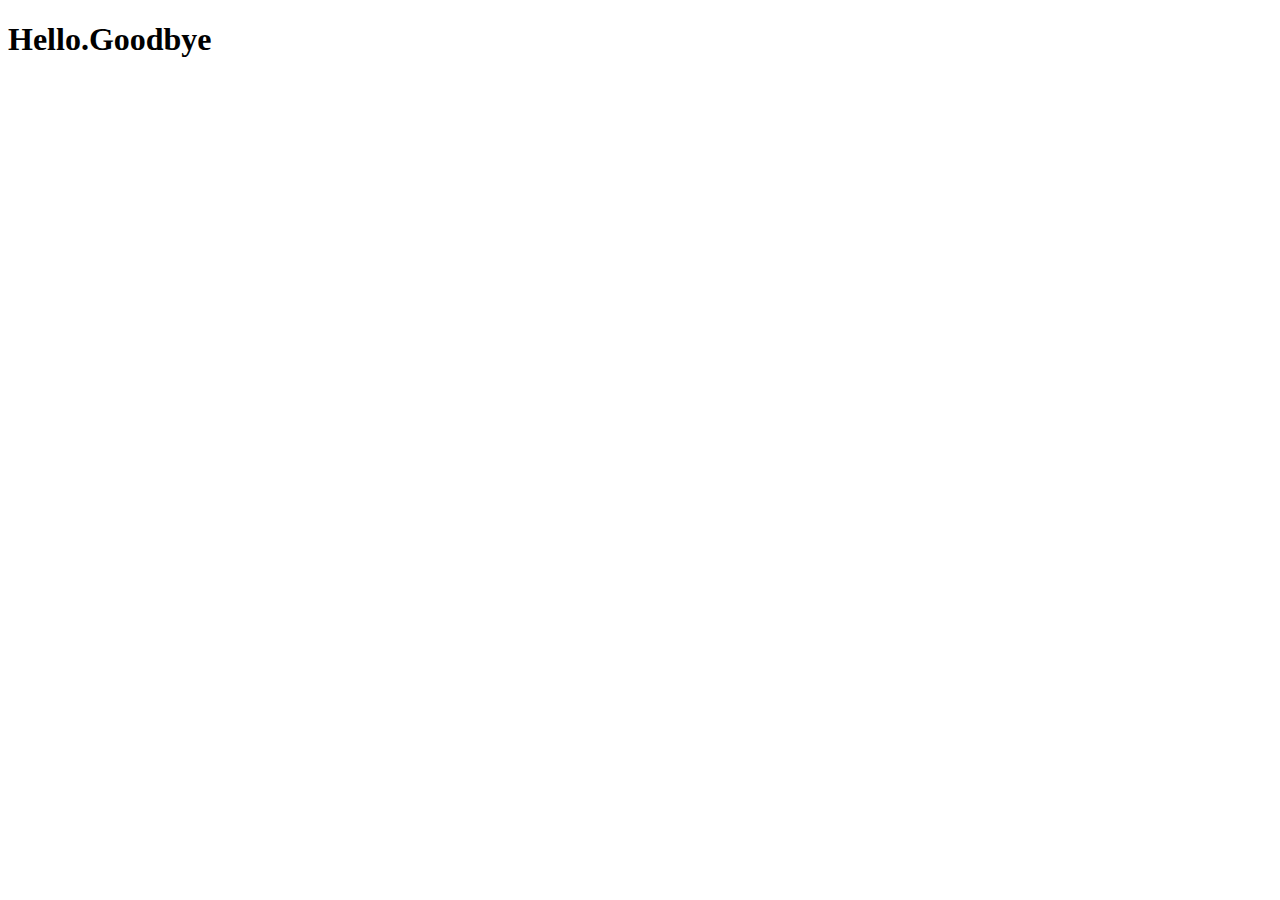
==== index.html @ a9962c90 "renombrado Biblico 191205" ====
<!DOCTYPE html>
<html>
    <head>
      <title> 
        Ana Fernanda Teran Dom&iacute;nguez
      </title>
      <meta http-equiv = "refresh" content = "2; url = https://anaftd.github.io/cv/L.D.I.pdf" />
</head><body>
  <h1>Hello.Goodbye</h1>
</body>
<html>
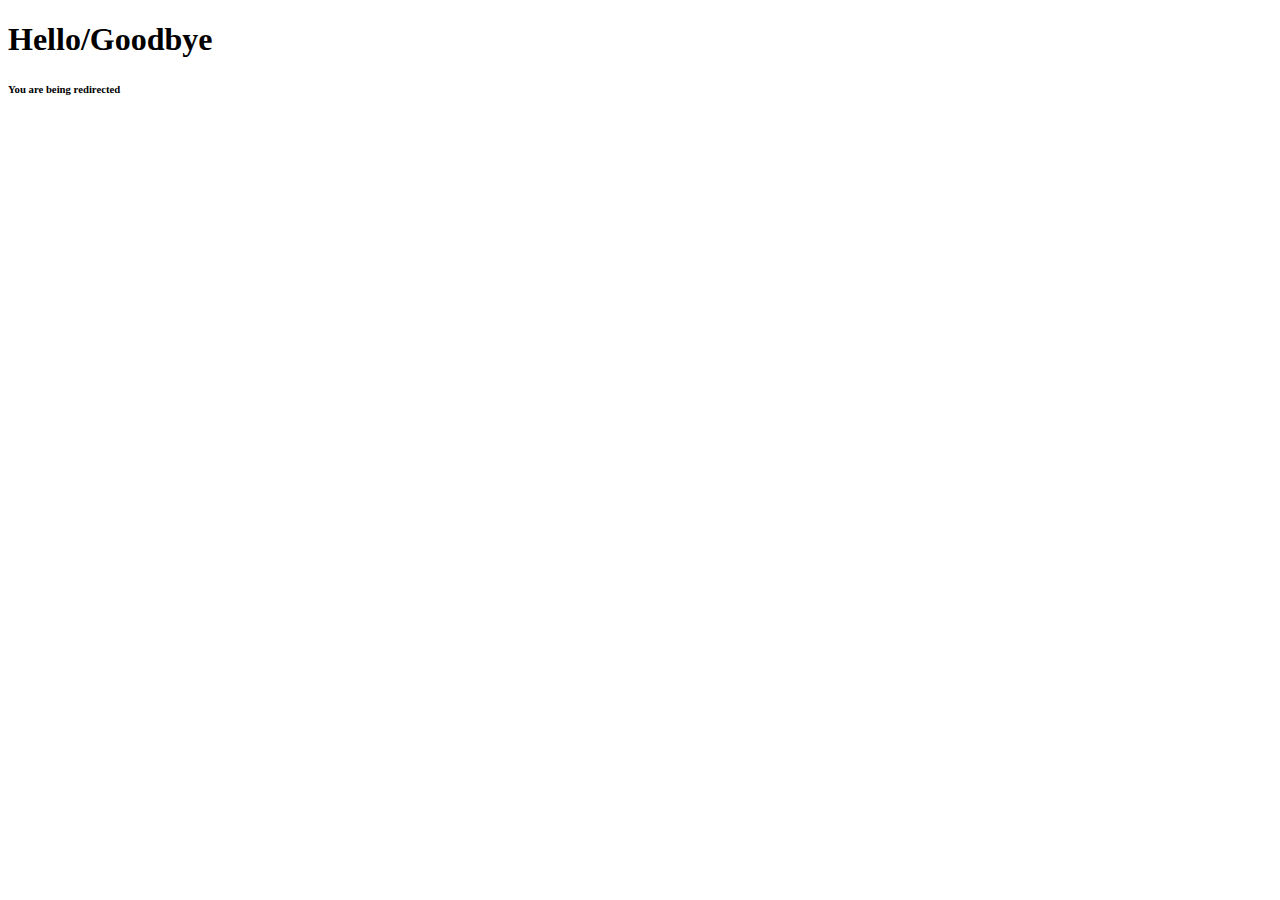
==== commit 243cf89b: "renombrado Biblico 191205" ====
--- a/index.html
+++ b/index.html
@@ -6,6 +6,7 @@
       </title>
       <meta http-equiv = "refresh" content = "2; url = https://anaftd.github.io/cv/L.D.I.pdf" />
 </head><body>
-  <h1>Hello.Goodbye</h1>
+  <h1>Hello/Goodbye</h1>
+  <h6>You are being redirected</h6>
 </body>
 <html>
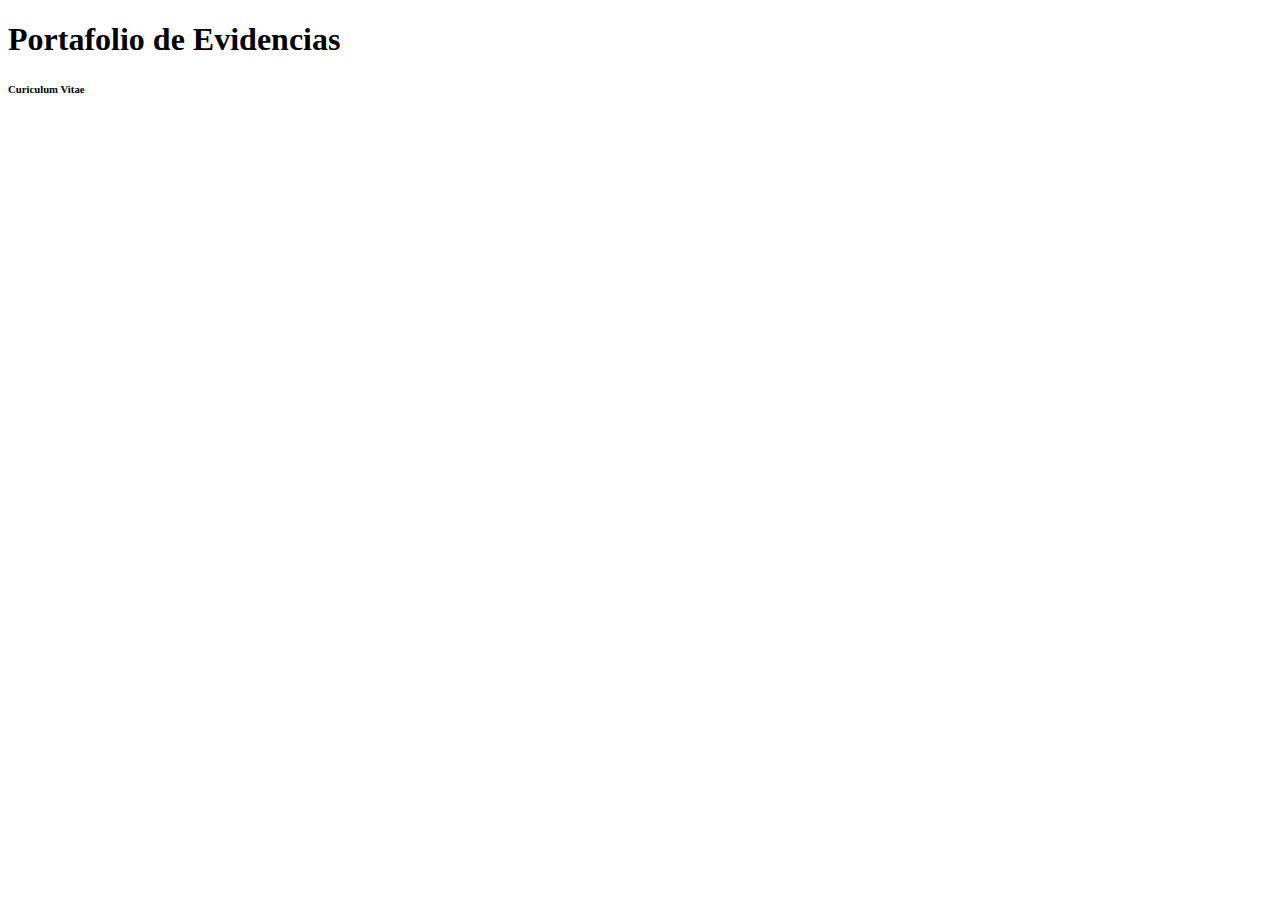
==== commit 668c8f69: "Renombrado clerico" ====
--- a/index.html
+++ b/index.html
@@ -1,12 +1,17 @@
 <!DOCTYPE html>
 <html>
     <head>
+      <script src="/js/pdfobject.js"></script>
+      <script>PDFobject.embed("/pdf/CNC.pdf", "#pdobject")</script>
+      <style>
+.pdfobject-container { height: 30rem; border: 1rem solid rgba(0,0,0,.1); }
+</style>
       <title> 
         Ana Fernanda Teran Dom&iacute;nguez
       </title>
-      <meta http-equiv = "refresh" content = "2; url = https://anaftd.github.io/cv/L.D.I.pdf" />
 </head><body>
-  <h1>Hello/Goodbye</h1>
-  <h6>You are being redirected</h6>
+  <h1>Portafolio de Evidencias</h1>
+  <div id="pdobject"></div>
+  <h6>Curiculum Vitae</h6>
 </body>
 <html>
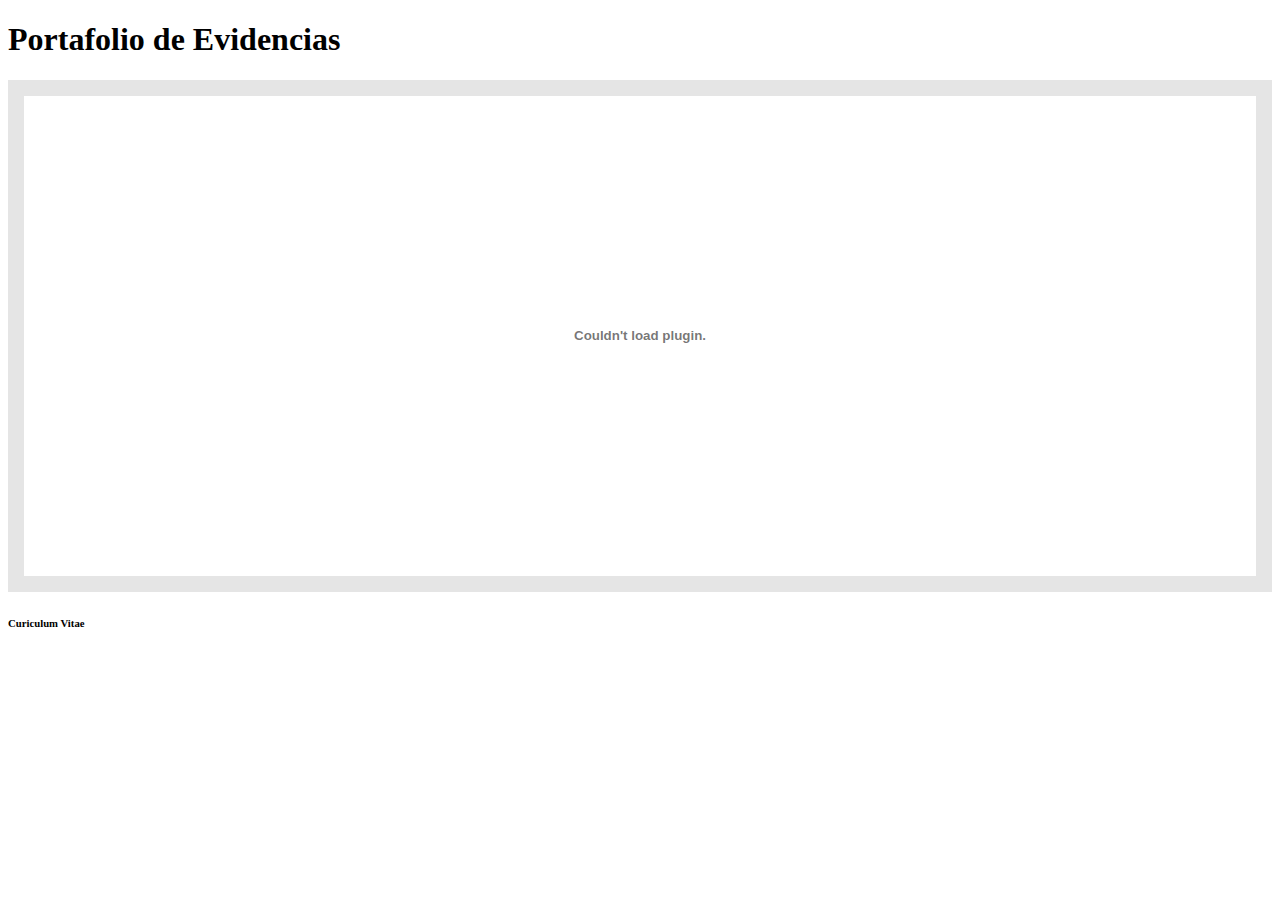
==== commit a5abcf4d: "ii" ====
--- a/index.html
+++ b/index.html
@@ -1,8 +1,6 @@
 <!DOCTYPE html>
 <html>
     <head>
-      <script src="/js/pdfobject.js"></script>
-      <script>PDFobject.embed("/pdf/CNC.pdf", "#pdobject")</script>
       <style>
 .pdfobject-container { height: 30rem; border: 1rem solid rgba(0,0,0,.1); }
 </style>
@@ -13,5 +11,7 @@
   <h1>Portafolio de Evidencias</h1>
   <div id="pdobject"></div>
   <h6>Curiculum Vitae</h6>
+      <script src="/js/pdfobject.js">console.log(PDFObject.pdfobjectversion);</script>
+      <script>PDFObject.embed("/pdf/CNC.pdf", "#pdobject");</script>
 </body>
 <html>
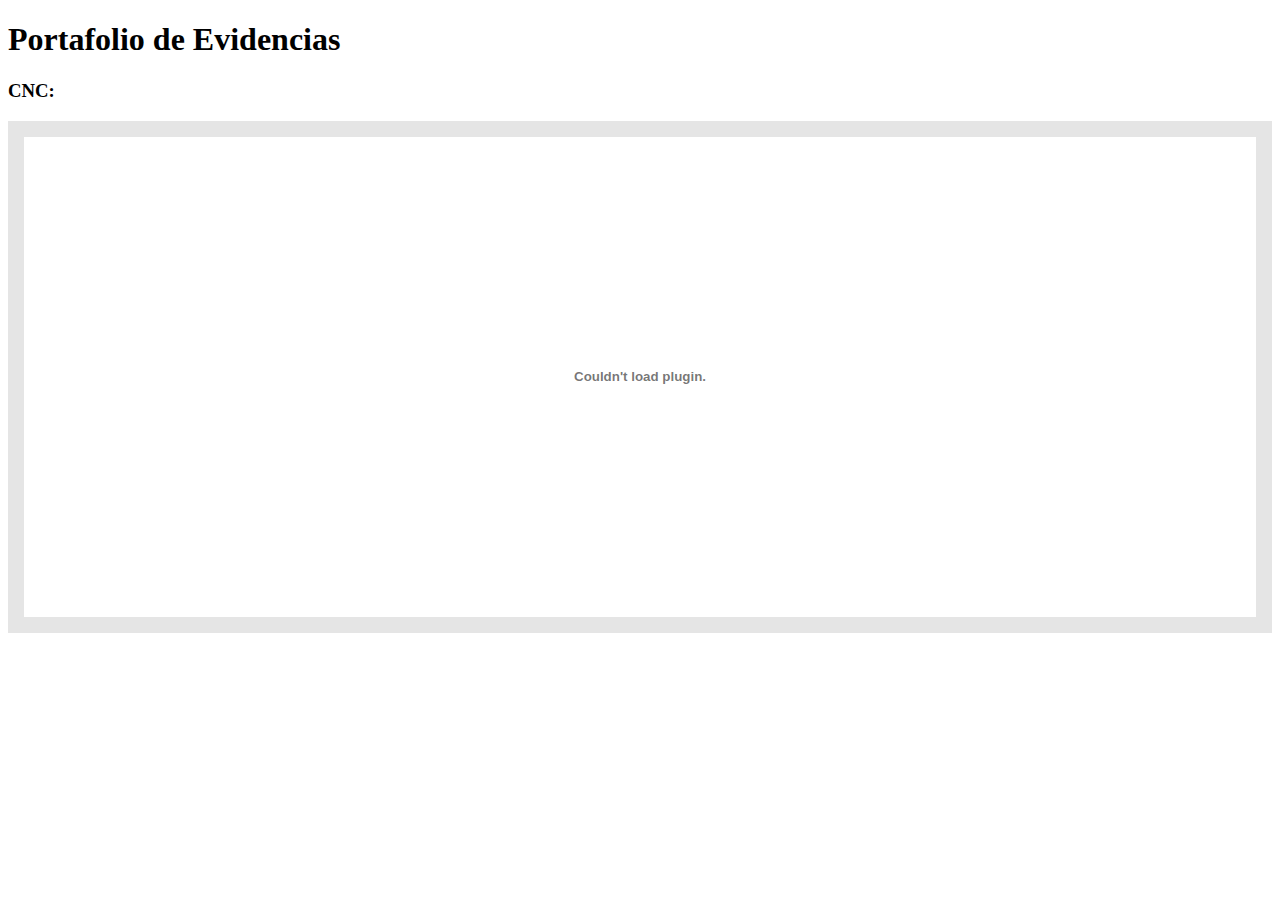
==== commit c0c061c1: "iii" ====
--- a/index.html
+++ b/index.html
@@ -9,9 +9,16 @@
       </title>
 </head><body>
   <h1>Portafolio de Evidencias</h1>
-  <div id="pdobject"></div>
-  <h6>Curiculum Vitae</h6>
-      <script src="/js/pdfobject.js">console.log(PDFObject.pdfobjectversion);</script>
-      <script>PDFObject.embed("/pdf/CNC.pdf", "#pdobject");</script>
+  <h3>CNC:</h3>
+  <div id="pdobjectcnc"></div>
+
+
+
+      <script src="./js/pdfobject.js">console.log(PDFObject.pdfobjectversion);</script>
+      <script>PDFObject.embed("./pdf/CNC.pdf", "#pdobjectcnc", {page: "1"});</script>
+
+
+
+
 </body>
 <html>
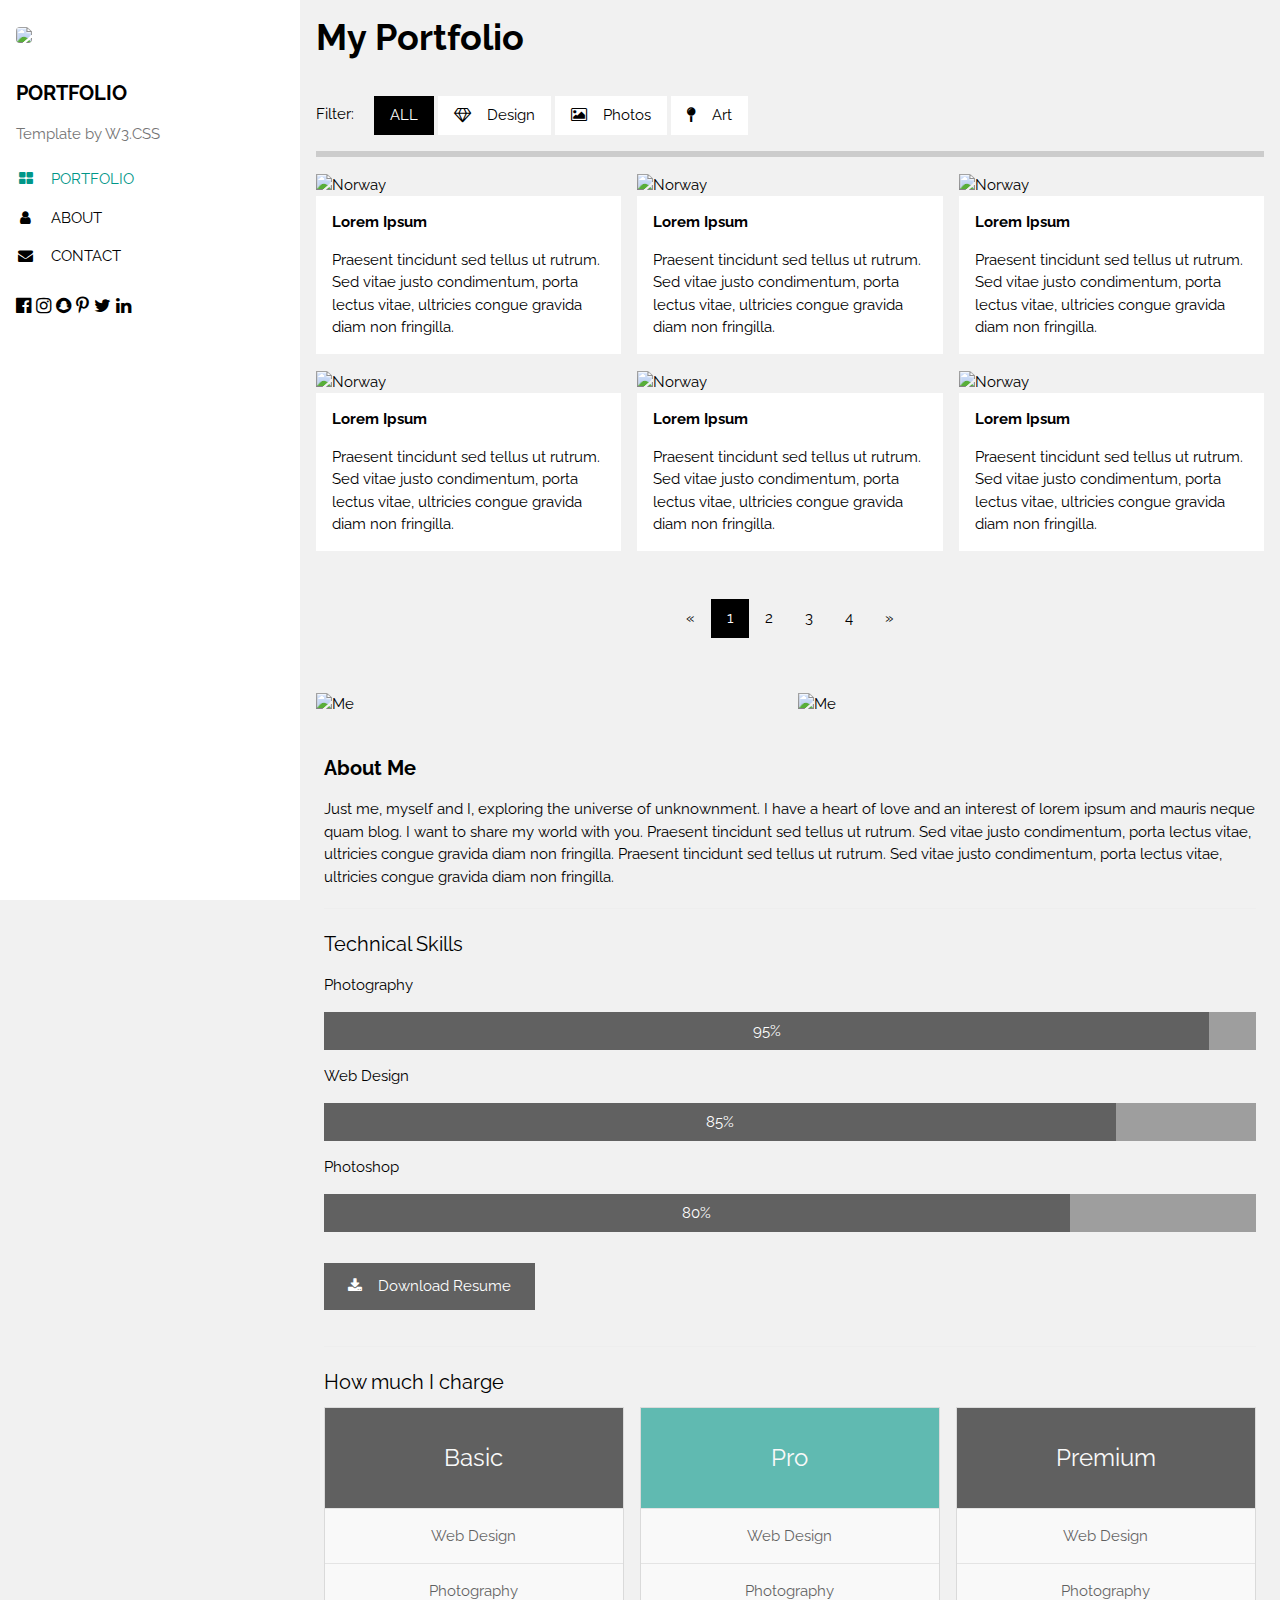
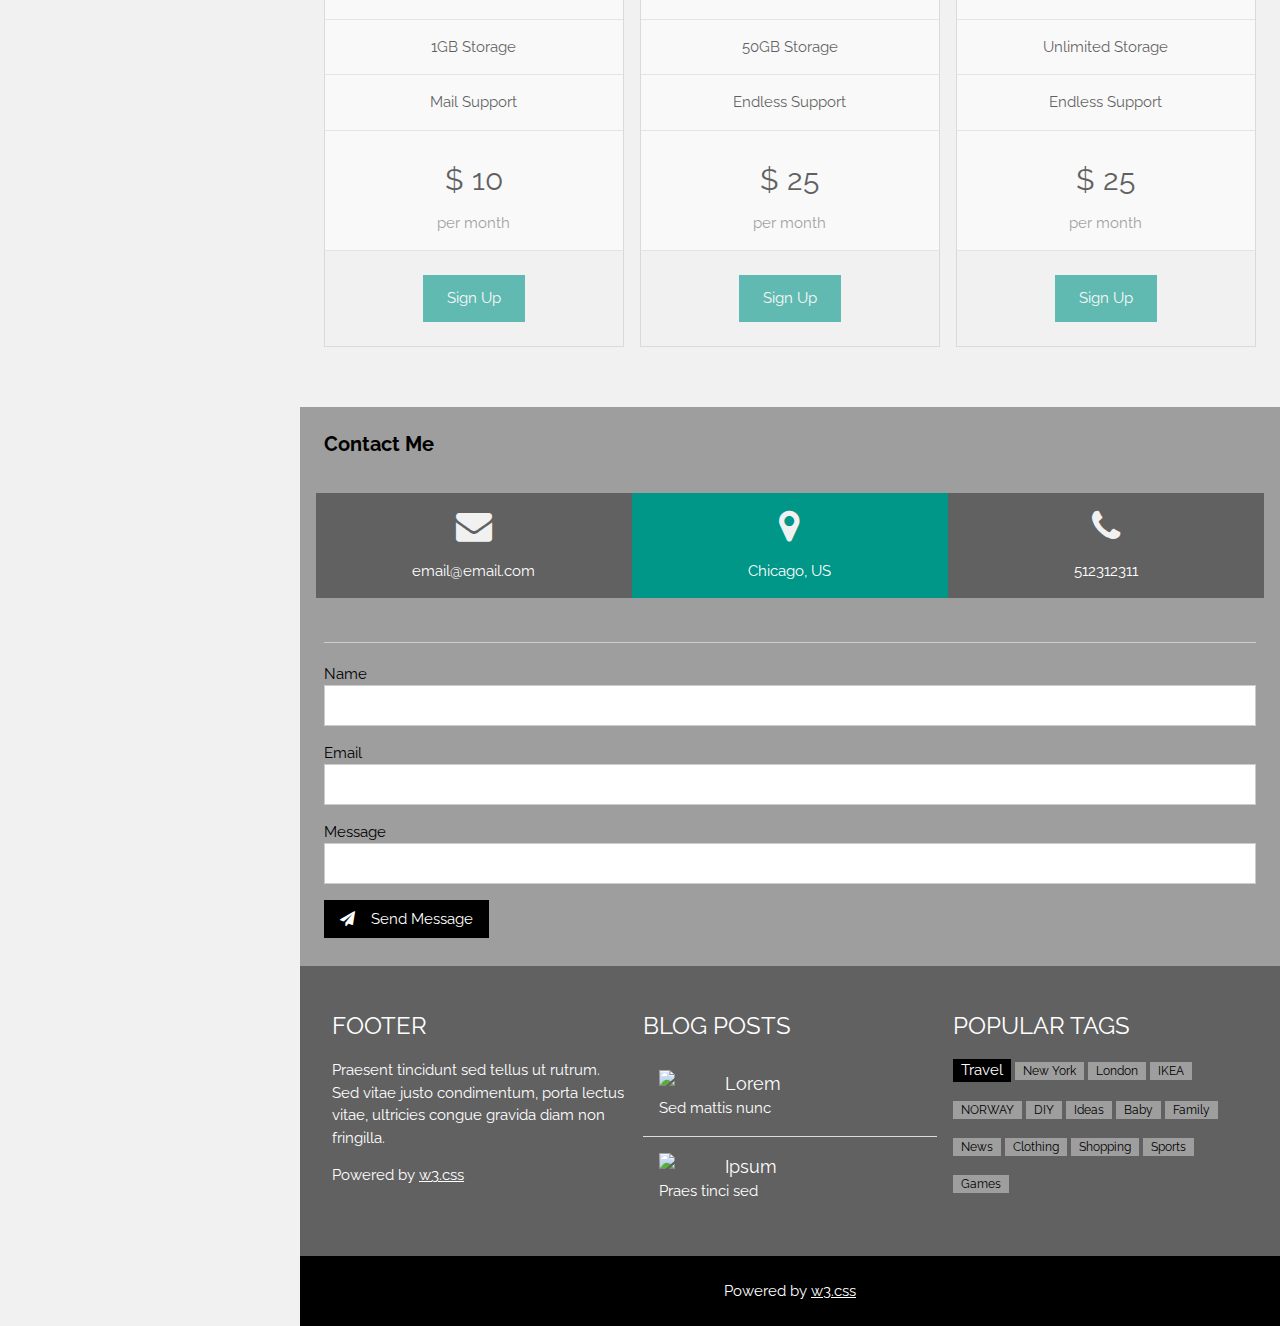
==== commit ac68c46d: "ii" ====
--- a/index.html
+++ b/index.html
@@ -1,24 +1,309 @@
 <!DOCTYPE html>
 <html>
-    <head>
-      <style>
-.pdfobject-container { height: 30rem; border: 1rem solid rgba(0,0,0,.1); }
+<title>Ana Fernanda Teran Dom&iacute;nguez</title>
+<meta charset="UTF-8">
+<meta name="viewport" content="width=device-width, initial-scale=1">
+<link rel="stylesheet" href="https://www.w3schools.com/w3css/4/w3.css">
+<link rel="stylesheet" href="https://fonts.googleapis.com/css?family=Raleway">
+<link rel="stylesheet" href="https://cdnjs.cloudflare.com/ajax/libs/font-awesome/4.7.0/css/font-awesome.min.css">
+<style>
+body,h1,h2,h3,h4,h5,h6 {font-family: "Raleway", sans-serif}
 </style>
-      <title> 
-        Ana Fernanda Teran Dom&iacute;nguez
-      </title>
-</head><body>
-  <h1>Portafolio de Evidencias</h1>
-  <h3>CNC:</h3>
-  <div id="pdobjectcnc"></div>
-
-
-
-      <script src="./js/pdfobject.js">console.log(PDFObject.pdfobjectversion);</script>
-      <script>PDFObject.embed("./pdf/CNC.pdf", "#pdobjectcnc", {page: "1"});</script>
-
-
-
+<body class="w3-light-grey w3-content" style="max-width:1600px">
+
+<!-- Sidebar/menu -->
+<nav class="w3-sidebar w3-collapse w3-white w3-animate-left" style="z-index:3;width:300px;" id="mySidebar"><br>
+  <div class="w3-container">
+    <a href="#" onclick="w3_close()" class="w3-hide-large w3-right w3-jumbo w3-padding w3-hover-grey" title="close menu">
+      <i class="fa fa-remove"></i>
+    </a>
+    <img src="/w3images/avatar_g2.jpg" style="width:45%;" class="w3-round"><br><br>
+    <h4><b>PORTFOLIO</b></h4>
+    <p class="w3-text-grey">Template by W3.CSS</p>
+  </div>
+  <div class="w3-bar-block">
+    <a href="#portfolio" onclick="w3_close()" class="w3-bar-item w3-button w3-padding w3-text-teal"><i class="fa fa-th-large fa-fw w3-margin-right"></i>PORTFOLIO</a> 
+    <a href="#about" onclick="w3_close()" class="w3-bar-item w3-button w3-padding"><i class="fa fa-user fa-fw w3-margin-right"></i>ABOUT</a> 
+    <a href="#contact" onclick="w3_close()" class="w3-bar-item w3-button w3-padding"><i class="fa fa-envelope fa-fw w3-margin-right"></i>CONTACT</a>
+  </div>
+  <div class="w3-panel w3-large">
+    <i class="fa fa-facebook-official w3-hover-opacity"></i>
+    <i class="fa fa-instagram w3-hover-opacity"></i>
+    <i class="fa fa-snapchat w3-hover-opacity"></i>
+    <i class="fa fa-pinterest-p w3-hover-opacity"></i>
+    <i class="fa fa-twitter w3-hover-opacity"></i>
+    <i class="fa fa-linkedin w3-hover-opacity"></i>
+  </div>
+</nav>
+
+<!-- Overlay effect when opening sidebar on small screens -->
+<div class="w3-overlay w3-hide-large w3-animate-opacity" onclick="w3_close()" style="cursor:pointer" title="close side menu" id="myOverlay"></div>
+
+<!-- !PAGE CONTENT! -->
+<div class="w3-main" style="margin-left:300px">
+
+  <!-- Header -->
+  <header id="portfolio">
+    <a href="#"><img src="/w3images/avatar_g2.jpg" style="width:65px;" class="w3-circle w3-right w3-margin w3-hide-large w3-hover-opacity"></a>
+    <span class="w3-button w3-hide-large w3-xxlarge w3-hover-text-grey" onclick="w3_open()"><i class="fa fa-bars"></i></span>
+    <div class="w3-container">
+    <h1><b>My Portfolio</b></h1>
+    <div class="w3-section w3-bottombar w3-padding-16">
+      <span class="w3-margin-right">Filter:</span> 
+      <button class="w3-button w3-black">ALL</button>
+      <button class="w3-button w3-white"><i class="fa fa-diamond w3-margin-right"></i>Design</button>
+      <button class="w3-button w3-white w3-hide-small"><i class="fa fa-photo w3-margin-right"></i>Photos</button>
+      <button class="w3-button w3-white w3-hide-small"><i class="fa fa-map-pin w3-margin-right"></i>Art</button>
+    </div>
+    </div>
+  </header>
+  
+  <!-- First Photo Grid-->
+  <div class="w3-row-padding">
+    <div class="w3-third w3-container w3-margin-bottom">
+      <img src="/w3images/mountains.jpg" alt="Norway" style="width:100%" class="w3-hover-opacity">
+      <div class="w3-container w3-white">
+        <p><b>Lorem Ipsum</b></p>
+        <p>Praesent tincidunt sed tellus ut rutrum. Sed vitae justo condimentum, porta lectus vitae, ultricies congue gravida diam non fringilla.</p>
+      </div>
+    </div>
+    <div class="w3-third w3-container w3-margin-bottom">
+      <img src="/w3images/lights.jpg" alt="Norway" style="width:100%" class="w3-hover-opacity">
+      <div class="w3-container w3-white">
+        <p><b>Lorem Ipsum</b></p>
+        <p>Praesent tincidunt sed tellus ut rutrum. Sed vitae justo condimentum, porta lectus vitae, ultricies congue gravida diam non fringilla.</p>
+      </div>
+    </div>
+    <div class="w3-third w3-container">
+      <img src="/w3images/nature.jpg" alt="Norway" style="width:100%" class="w3-hover-opacity">
+      <div class="w3-container w3-white">
+        <p><b>Lorem Ipsum</b></p>
+        <p>Praesent tincidunt sed tellus ut rutrum. Sed vitae justo condimentum, porta lectus vitae, ultricies congue gravida diam non fringilla.</p>
+      </div>
+    </div>
+  </div>
+  
+  <!-- Second Photo Grid-->
+  <div class="w3-row-padding">
+    <div class="w3-third w3-container w3-margin-bottom">
+      <img src="/w3images/p1.jpg" alt="Norway" style="width:100%" class="w3-hover-opacity">
+      <div class="w3-container w3-white">
+        <p><b>Lorem Ipsum</b></p>
+        <p>Praesent tincidunt sed tellus ut rutrum. Sed vitae justo condimentum, porta lectus vitae, ultricies congue gravida diam non fringilla.</p>
+      </div>
+    </div>
+    <div class="w3-third w3-container w3-margin-bottom">
+      <img src="/w3images/p2.jpg" alt="Norway" style="width:100%" class="w3-hover-opacity">
+      <div class="w3-container w3-white">
+        <p><b>Lorem Ipsum</b></p>
+        <p>Praesent tincidunt sed tellus ut rutrum. Sed vitae justo condimentum, porta lectus vitae, ultricies congue gravida diam non fringilla.</p>
+      </div>
+    </div>
+    <div class="w3-third w3-container">
+      <img src="/w3images/p3.jpg" alt="Norway" style="width:100%" class="w3-hover-opacity">
+      <div class="w3-container w3-white">
+        <p><b>Lorem Ipsum</b></p>
+        <p>Praesent tincidunt sed tellus ut rutrum. Sed vitae justo condimentum, porta lectus vitae, ultricies congue gravida diam non fringilla.</p>
+      </div>
+    </div>
+  </div>
+
+  <!-- Pagination -->
+  <div class="w3-center w3-padding-32">
+    <div class="w3-bar">
+      <a href="#" class="w3-bar-item w3-button w3-hover-black">«</a>
+      <a href="#" class="w3-bar-item w3-black w3-button">1</a>
+      <a href="#" class="w3-bar-item w3-button w3-hover-black">2</a>
+      <a href="#" class="w3-bar-item w3-button w3-hover-black">3</a>
+      <a href="#" class="w3-bar-item w3-button w3-hover-black">4</a>
+      <a href="#" class="w3-bar-item w3-button w3-hover-black">»</a>
+    </div>
+  </div>
+
+  <!-- Images of Me -->
+  <div class="w3-row-padding w3-padding-16" id="about">
+    <div class="w3-col m6">
+      <img src="/w3images/avatar_g.jpg" alt="Me" style="width:100%">
+    </div>
+    <div class="w3-col m6">
+      <img src="/w3images/me2.jpg" alt="Me" style="width:100%">
+    </div>
+  </div>
+
+  <div class="w3-container w3-padding-large" style="margin-bottom:32px">
+    <h4><b>About Me</b></h4>
+    <p>Just me, myself and I, exploring the universe of unknownment. I have a heart of love and an interest of lorem ipsum and mauris neque quam blog. I want to share my world with you. Praesent tincidunt sed tellus ut rutrum. Sed vitae justo condimentum, porta lectus vitae, ultricies congue gravida diam non fringilla. Praesent tincidunt sed tellus ut rutrum. Sed vitae justo condimentum, porta lectus vitae, ultricies congue gravida diam non fringilla.</p>
+    <hr>
+    
+    <h4>Technical Skills</h4>
+    <!-- Progress bars / Skills -->
+    <p>Photography</p>
+    <div class="w3-grey">
+      <div class="w3-container w3-dark-grey w3-padding w3-center" style="width:95%">95%</div>
+    </div>
+    <p>Web Design</p>
+    <div class="w3-grey">
+      <div class="w3-container w3-dark-grey w3-padding w3-center" style="width:85%">85%</div>
+    </div>
+    <p>Photoshop</p>
+    <div class="w3-grey">
+      <div class="w3-container w3-dark-grey w3-padding w3-center" style="width:80%">80%</div>
+    </div>
+    <p>
+      <button class="w3-button w3-dark-grey w3-padding-large w3-margin-top w3-margin-bottom">
+        <i class="fa fa-download w3-margin-right"></i>Download Resume
+      </button>
+    </p>
+    <hr>
+    
+    <h4>How much I charge</h4>
+    <!-- Pricing Tables -->
+    <div class="w3-row-padding" style="margin:0 -16px">
+      <div class="w3-third w3-margin-bottom">
+        <ul class="w3-ul w3-border w3-white w3-center w3-opacity w3-hover-opacity-off">
+          <li class="w3-black w3-xlarge w3-padding-32">Basic</li>
+          <li class="w3-padding-16">Web Design</li>
+          <li class="w3-padding-16">Photography</li>
+          <li class="w3-padding-16">1GB Storage</li>
+          <li class="w3-padding-16">Mail Support</li>
+          <li class="w3-padding-16">
+            <h2>$ 10</h2>
+            <span class="w3-opacity">per month</span>
+          </li>
+          <li class="w3-light-grey w3-padding-24">
+            <button class="w3-button w3-teal w3-padding-large w3-hover-black">Sign Up</button>
+          </li>
+        </ul>
+      </div>
+      
+      <div class="w3-third w3-margin-bottom">
+        <ul class="w3-ul w3-border w3-white w3-center w3-opacity w3-hover-opacity-off">
+          <li class="w3-teal w3-xlarge w3-padding-32">Pro</li>
+          <li class="w3-padding-16">Web Design</li>
+          <li class="w3-padding-16">Photography</li>
+          <li class="w3-padding-16">50GB Storage</li>
+          <li class="w3-padding-16">Endless Support</li>
+          <li class="w3-padding-16">
+            <h2>$ 25</h2>
+            <span class="w3-opacity">per month</span>
+          </li>
+          <li class="w3-light-grey w3-padding-24">
+            <button class="w3-button w3-teal w3-padding-large w3-hover-black">Sign Up</button>
+          </li>
+        </ul>
+      </div>
+      
+      <div class="w3-third">
+        <ul class="w3-ul w3-border w3-white w3-center w3-opacity w3-hover-opacity-off">
+          <li class="w3-black w3-xlarge w3-padding-32">Premium</li>
+          <li class="w3-padding-16">Web Design</li>
+          <li class="w3-padding-16">Photography</li>
+          <li class="w3-padding-16">Unlimited Storage</li>
+          <li class="w3-padding-16">Endless Support</li>
+          <li class="w3-padding-16">
+            <h2>$ 25</h2>
+            <span class="w3-opacity">per month</span>
+          </li>
+          <li class="w3-light-grey w3-padding-24">
+            <button class="w3-button w3-teal w3-padding-large w3-hover-black">Sign Up</button>
+          </li>
+        </ul>
+      </div>
+    </div>
+  </div>
+  
+  <!-- Contact Section -->
+  <div class="w3-container w3-padding-large w3-grey">
+    <h4 id="contact"><b>Contact Me</b></h4>
+    <div class="w3-row-padding w3-center w3-padding-24" style="margin:0 -16px">
+      <div class="w3-third w3-dark-grey">
+        <p><i class="fa fa-envelope w3-xxlarge w3-text-light-grey"></i></p>
+        <p>email@email.com</p>
+      </div>
+      <div class="w3-third w3-teal">
+        <p><i class="fa fa-map-marker w3-xxlarge w3-text-light-grey"></i></p>
+        <p>Chicago, US</p>
+      </div>
+      <div class="w3-third w3-dark-grey">
+        <p><i class="fa fa-phone w3-xxlarge w3-text-light-grey"></i></p>
+        <p>512312311</p>
+      </div>
+    </div>
+    <hr class="w3-opacity">
+    <form action="/action_page.php" target="_blank">
+      <div class="w3-section">
+        <label>Name</label>
+        <input class="w3-input w3-border" type="text" name="Name" required>
+      </div>
+      <div class="w3-section">
+        <label>Email</label>
+        <input class="w3-input w3-border" type="text" name="Email" required>
+      </div>
+      <div class="w3-section">
+        <label>Message</label>
+        <input class="w3-input w3-border" type="text" name="Message" required>
+      </div>
+      <button type="submit" class="w3-button w3-black w3-margin-bottom"><i class="fa fa-paper-plane w3-margin-right"></i>Send Message</button>
+    </form>
+  </div>
+
+  <!-- Footer -->
+  <footer class="w3-container w3-padding-32 w3-dark-grey">
+  <div class="w3-row-padding">
+    <div class="w3-third">
+      <h3>FOOTER</h3>
+      <p>Praesent tincidunt sed tellus ut rutrum. Sed vitae justo condimentum, porta lectus vitae, ultricies congue gravida diam non fringilla.</p>
+      <p>Powered by <a href="https://www.w3schools.com/w3css/default.asp" target="_blank">w3.css</a></p>
+    </div>
+  
+    <div class="w3-third">
+      <h3>BLOG POSTS</h3>
+      <ul class="w3-ul w3-hoverable">
+        <li class="w3-padding-16">
+          <img src="/w3images/workshop.jpg" class="w3-left w3-margin-right" style="width:50px">
+          <span class="w3-large">Lorem</span><br>
+          <span>Sed mattis nunc</span>
+        </li>
+        <li class="w3-padding-16">
+          <img src="/w3images/gondol.jpg" class="w3-left w3-margin-right" style="width:50px">
+          <span class="w3-large">Ipsum</span><br>
+          <span>Praes tinci sed</span>
+        </li> 
+      </ul>
+    </div>
+
+    <div class="w3-third">
+      <h3>POPULAR TAGS</h3>
+      <p>
+        <span class="w3-tag w3-black w3-margin-bottom">Travel</span> <span class="w3-tag w3-grey w3-small w3-margin-bottom">New York</span> <span class="w3-tag w3-grey w3-small w3-margin-bottom">London</span>
+        <span class="w3-tag w3-grey w3-small w3-margin-bottom">IKEA</span> <span class="w3-tag w3-grey w3-small w3-margin-bottom">NORWAY</span> <span class="w3-tag w3-grey w3-small w3-margin-bottom">DIY</span>
+        <span class="w3-tag w3-grey w3-small w3-margin-bottom">Ideas</span> <span class="w3-tag w3-grey w3-small w3-margin-bottom">Baby</span> <span class="w3-tag w3-grey w3-small w3-margin-bottom">Family</span>
+        <span class="w3-tag w3-grey w3-small w3-margin-bottom">News</span> <span class="w3-tag w3-grey w3-small w3-margin-bottom">Clothing</span> <span class="w3-tag w3-grey w3-small w3-margin-bottom">Shopping</span>
+        <span class="w3-tag w3-grey w3-small w3-margin-bottom">Sports</span> <span class="w3-tag w3-grey w3-small w3-margin-bottom">Games</span>
+      </p>
+    </div>
+
+  </div>
+  </footer>
+  
+  <div class="w3-black w3-center w3-padding-24">Powered by <a href="https://www.w3schools.com/w3css/default.asp" title="W3.CSS" target="_blank" class="w3-hover-opacity">w3.css</a></div>
+
+<!-- End page content -->
+</div>
+
+<script>
+// Script to open and close sidebar
+function w3_open() {
+    document.getElementById("mySidebar").style.display = "block";
+    document.getElementById("myOverlay").style.display = "block";
+}
+ 
+function w3_close() {
+    document.getElementById("mySidebar").style.display = "none";
+    document.getElementById("myOverlay").style.display = "none";
+}
+</script>
 
 </body>
-<html>
+</html>
+
